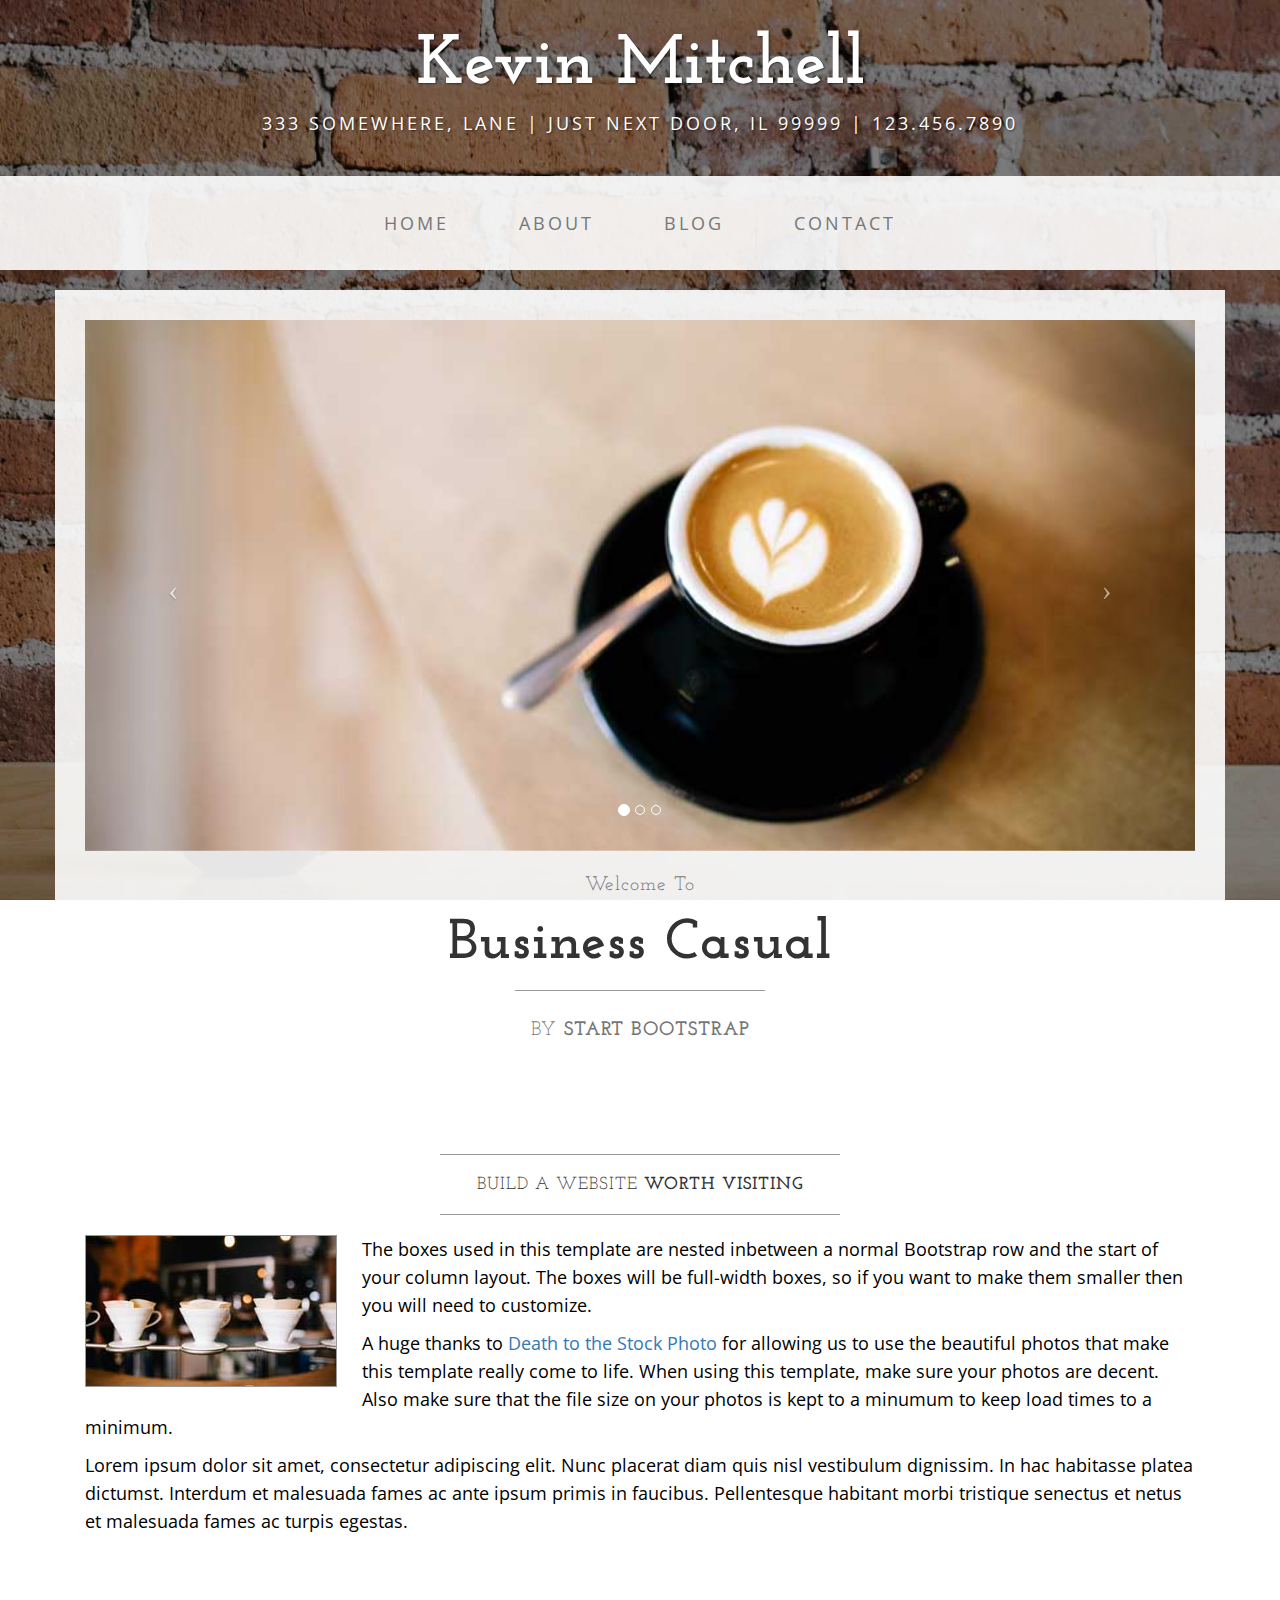
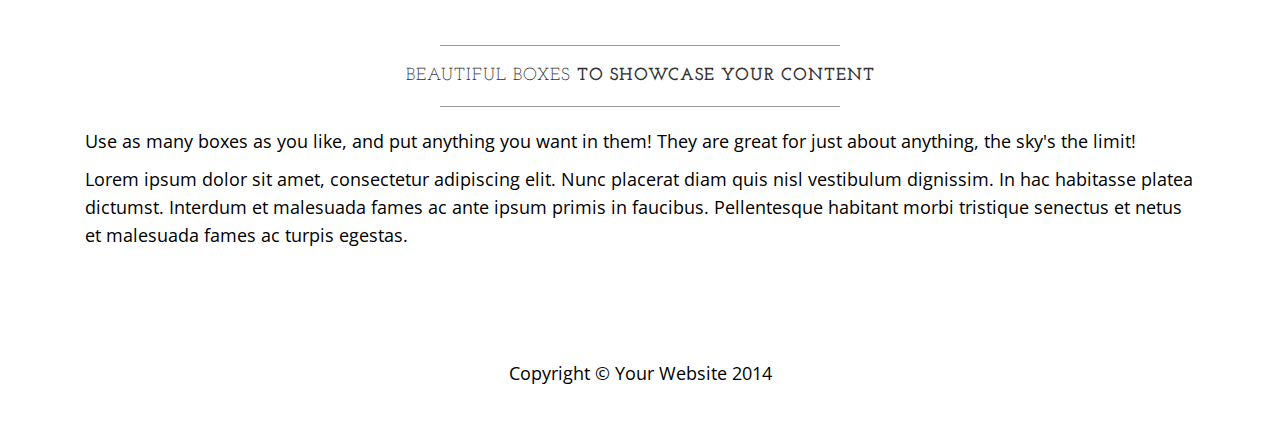
==== index.html @ 8513bf04 "Removed folder" ====
<!DOCTYPE html>
<html lang="en">

<head>

    <meta charset="utf-8">
    <meta http-equiv="X-UA-Compatible" content="IE=edge">
    <meta name="viewport" content="width=device-width, initial-scale=1">
    <meta name="description" content="">
    <meta name="author" content="">

    <title>Kevin Mitchell</title>

    <!-- Bootstrap Core CSS -->
    <link href="css/bootstrap.min.css" rel="stylesheet">

    <!-- Custom CSS -->
    <link href="css/business-casual.css" rel="stylesheet">

    <!-- Fonts -->
    <link href="https://fonts.googleapis.com/css?family=Open+Sans:300italic,400italic,600italic,700italic,800italic,400,300,600,700,800" rel="stylesheet" type="text/css">
    <link href="https://fonts.googleapis.com/css?family=Josefin+Slab:100,300,400,600,700,100italic,300italic,400italic,600italic,700italic" rel="stylesheet" type="text/css">

    <!-- HTML5 Shim and Respond.js IE8 support of HTML5 elements and media queries -->
    <!-- WARNING: Respond.js doesn't work if you view the page via file:// -->
    <!--[if lt IE 9]>
        <script src="https://oss.maxcdn.com/libs/html5shiv/3.7.0/html5shiv.js"></script>
        <script src="https://oss.maxcdn.com/libs/respond.js/1.4.2/respond.min.js"></script>
    <![endif]-->

</head>

<body>

    <div class="brand">Kevin Mitchell</div>
    <div class="address-bar">333 Somewhere, Lane | Just Next Door, Il 99999 | 123.456.7890</div>

    <!-- Navigation -->
    <nav class="navbar navbar-default" role="navigation">
        <div class="container">
            <!-- Brand and toggle get grouped for better mobile display -->
            <div class="navbar-header">
                <button type="button" class="navbar-toggle" data-toggle="collapse" data-target="#bs-example-navbar-collapse-1">
                    <span class="sr-only">Toggle navigation</span>
                    <span class="icon-bar"></span>
                    <span class="icon-bar"></span>
                    <span class="icon-bar"></span>
                </button>
                <!-- navbar-brand is hidden on larger screens, but visible when the menu is collapsed -->
                <a class="navbar-brand" href="index.html">Business Casual</a>
            </div>
            <!-- Collect the nav links, forms, and other content for toggling -->
            <div class="collapse navbar-collapse" id="bs-example-navbar-collapse-1">
                <ul class="nav navbar-nav">
                    <li>
                        <a href="index.html">Home</a>
                    </li>
                    <li>
                        <a href="about.html">About</a>
                    </li>
                    <li>
                        <a href="blog.html">Blog</a>
                    </li>
                    <li>
                        <a href="contact.html">Contact</a>
                    </li>
                </ul>
            </div>
            <!-- /.navbar-collapse -->
        </div>
        <!-- /.container -->
    </nav>

    <div class="container">

        <div class="row">
            <div class="box">
                <div class="col-lg-12 text-center">
                    <div id="carousel-example-generic" class="carousel slide">
                        <!-- Indicators -->
                        <ol class="carousel-indicators hidden-xs">
                            <li data-target="#carousel-example-generic" data-slide-to="0" class="active"></li>
                            <li data-target="#carousel-example-generic" data-slide-to="1"></li>
                            <li data-target="#carousel-example-generic" data-slide-to="2"></li>
                        </ol>

                        <!-- Wrapper for slides -->
                        <div class="carousel-inner">
                            <div class="item active">
                                <img class="img-responsive img-full" src="img/slide-1.jpg" alt="">
                            </div>
                            <div class="item">
                                <img class="img-responsive img-full" src="img/slide-2.jpg" alt="">
                            </div>
                            <div class="item">
                                <img class="img-responsive img-full" src="img/slide-3.jpg" alt="">
                            </div>
                        </div>

                        <!-- Controls -->
                        <a class="left carousel-control" href="#carousel-example-generic" data-slide="prev">
                            <span class="icon-prev"></span>
                        </a>
                        <a class="right carousel-control" href="#carousel-example-generic" data-slide="next">
                            <span class="icon-next"></span>
                        </a>
                    </div>
                    <h2 class="brand-before">
                        <small>Welcome to</small>
                    </h2>
                    <h1 class="brand-name">Business Casual</h1>
                    <hr class="tagline-divider">
                    <h2>
                        <small>By
                            <strong>Start Bootstrap</strong>
                        </small>
                    </h2>
                </div>
            </div>
        </div>

        <div class="row">
            <div class="box">
                <div class="col-lg-12">
                    <hr>
                    <h2 class="intro-text text-center">Build a website
                        <strong>worth visiting</strong>
                    </h2>
                    <hr>
                    <img class="img-responsive img-border img-left" src="img/intro-pic.jpg" alt="">
                    <hr class="visible-xs">
                    <p>The boxes used in this template are nested inbetween a normal Bootstrap row and the start of your column layout. The boxes will be full-width boxes, so if you want to make them smaller then you will need to customize.</p>
                    <p>A huge thanks to <a href="http://join.deathtothestockphoto.com/" target="_blank">Death to the Stock Photo</a> for allowing us to use the beautiful photos that make this template really come to life. When using this template, make sure your photos are decent. Also make sure that the file size on your photos is kept to a minumum to keep load times to a minimum.</p>
                    <p>Lorem ipsum dolor sit amet, consectetur adipiscing elit. Nunc placerat diam quis nisl vestibulum dignissim. In hac habitasse platea dictumst. Interdum et malesuada fames ac ante ipsum primis in faucibus. Pellentesque habitant morbi tristique senectus et netus et malesuada fames ac turpis egestas.</p>
                </div>
            </div>
        </div>

        <div class="row">
            <div class="box">
                <div class="col-lg-12">
                    <hr>
                    <h2 class="intro-text text-center">Beautiful boxes
                        <strong>to showcase your content</strong>
                    </h2>
                    <hr>
                    <p>Use as many boxes as you like, and put anything you want in them! They are great for just about anything, the sky's the limit!</p>
                    <p>Lorem ipsum dolor sit amet, consectetur adipiscing elit. Nunc placerat diam quis nisl vestibulum dignissim. In hac habitasse platea dictumst. Interdum et malesuada fames ac ante ipsum primis in faucibus. Pellentesque habitant morbi tristique senectus et netus et malesuada fames ac turpis egestas.</p>
                </div>
            </div>
        </div>

    </div>
    <!-- /.container -->

    <footer>
        <div class="container">
            <div class="row">
                <div class="col-lg-12 text-center">
                    <p>Copyright &copy; Your Website 2014</p>
                </div>
            </div>
        </div>
    </footer>

    <!-- jQuery -->
    <script src="js/jquery.js"></script>

    <!-- Bootstrap Core JavaScript -->
    <script src="js/bootstrap.min.js"></script>

    <!-- Script to Activate the Carousel -->
    <script>
    $('.carousel').carousel({
        interval: 5000 //changes the speed
    })
    </script>

</body>

</html>
---- css/business-casual.css ----
/*!
 * Start Bootstrap - Business Casual (http://startbootstrap.com/)
 * Copyright 2013-2016 Start Bootstrap
 * Licensed under MIT (https://github.com/BlackrockDigital/startbootstrap/blob/gh-pages/LICENSE)
 */

body {
    font-family: "Open Sans","Helvetica Neue",Helvetica,Arial,sans-serif;
    background: url('../img/bg.jpg') no-repeat center center fixed;
    -webkit-background-size: cover;
    -moz-background-size: cover;
    background-size: cover;
    -o-background-size: cover;
}

h1,
h2,
h3,
h4,
h5,
h6 {
    text-transform: uppercase;
    font-family: "Josefin Slab","Helvetica Neue",Helvetica,Arial,sans-serif;
    font-weight: 700;
    letter-spacing: 1px;
}

p {
    font-size: 1.25em;
    line-height: 1.6;
    color: #000;
}

hr {
    max-width: 400px;
    border-color: #999999;
}

.brand,
.address-bar {
    display: none;
}

.navbar-brand {
    text-transform: uppercase;
    font-weight: 900;
    letter-spacing: 2px;
}

.navbar-nav {
    text-transform: uppercase;
    font-weight: 400;
    letter-spacing: 3px;
}

.img-full {
    min-width: 100%;
}

.brand-before,
.brand-name {
    text-transform: capitalize;
}

.brand-before {
    margin: 15px 0;
}

.brand-name {
    margin: 0;
    font-size: 4em;
}

.tagline-divider {
    margin: 15px auto 3px;
    max-width: 250px;
    border-color: #999999;
}

.box {
    margin-bottom: 20px;
    padding: 30px 15px;
    background: #fff;
    background: rgba(255,255,255,0.9);
}

.intro-text {
    text-transform: uppercase;
    font-size: 1.25em;
    font-weight: 400;
    letter-spacing: 1px;
}

.img-border {
    float: none;
    margin: 0 auto 0;
    border: #999999 solid 1px;
}

.img-left {
    float: none;
    margin: 0 auto 0;
}

footer {
    background: #fff;
    background: rgba(255,255,255,0.9);
}

footer p {
    margin: 0;
    padding: 50px 0;
}

@media screen and (min-width:768px) {
    .brand {
        display: inherit;
        margin: 0;
        padding: 30px 0 10px;
        text-align: center;
        text-shadow: 1px 1px 2px rgba(0,0,0,0.5);
        font-family: "Josefin Slab","Helvetica Neue",Helvetica,Arial,sans-serif;
        font-size: 5em;
        font-weight: 700;
        line-height: normal;
        color: #fff;
    }

    .top-divider {
        margin-top: 0;
    }

    .img-left {
        float: left;
        margin-right: 25px;
    }

    .address-bar {
        display: inherit;
        margin: 0;
        padding: 0 0 40px;
        text-align: center;
        text-shadow: 1px 1px 2px rgba(0,0,0,0.5);
        text-transform: uppercase;
        font-size: 1.25em;
        font-weight: 400;
        letter-spacing: 3px;
        color: #fff;
    }

    .navbar {
        border-radius: 0;
    }

    .navbar-header {
        display: none;
    }

    .navbar {
        min-height: 0;
    }

    .navbar-default {
        border: none;
        background: #fff;
        background: rgba(255,255,255,0.9);
    }

    .nav>li>a {
        padding: 35px;
    }

    .navbar-nav>li>a {
        line-height: normal;
    }

    .navbar-nav {
        display: table;
        float: none;
        margin: 0 auto;
        table-layout: fixed;
        font-size: 1.25em;
    }
}

@media screen and (min-width:1200px) {
    .box:after {
        content: '';
        display: table;
        clear: both;
    }
}
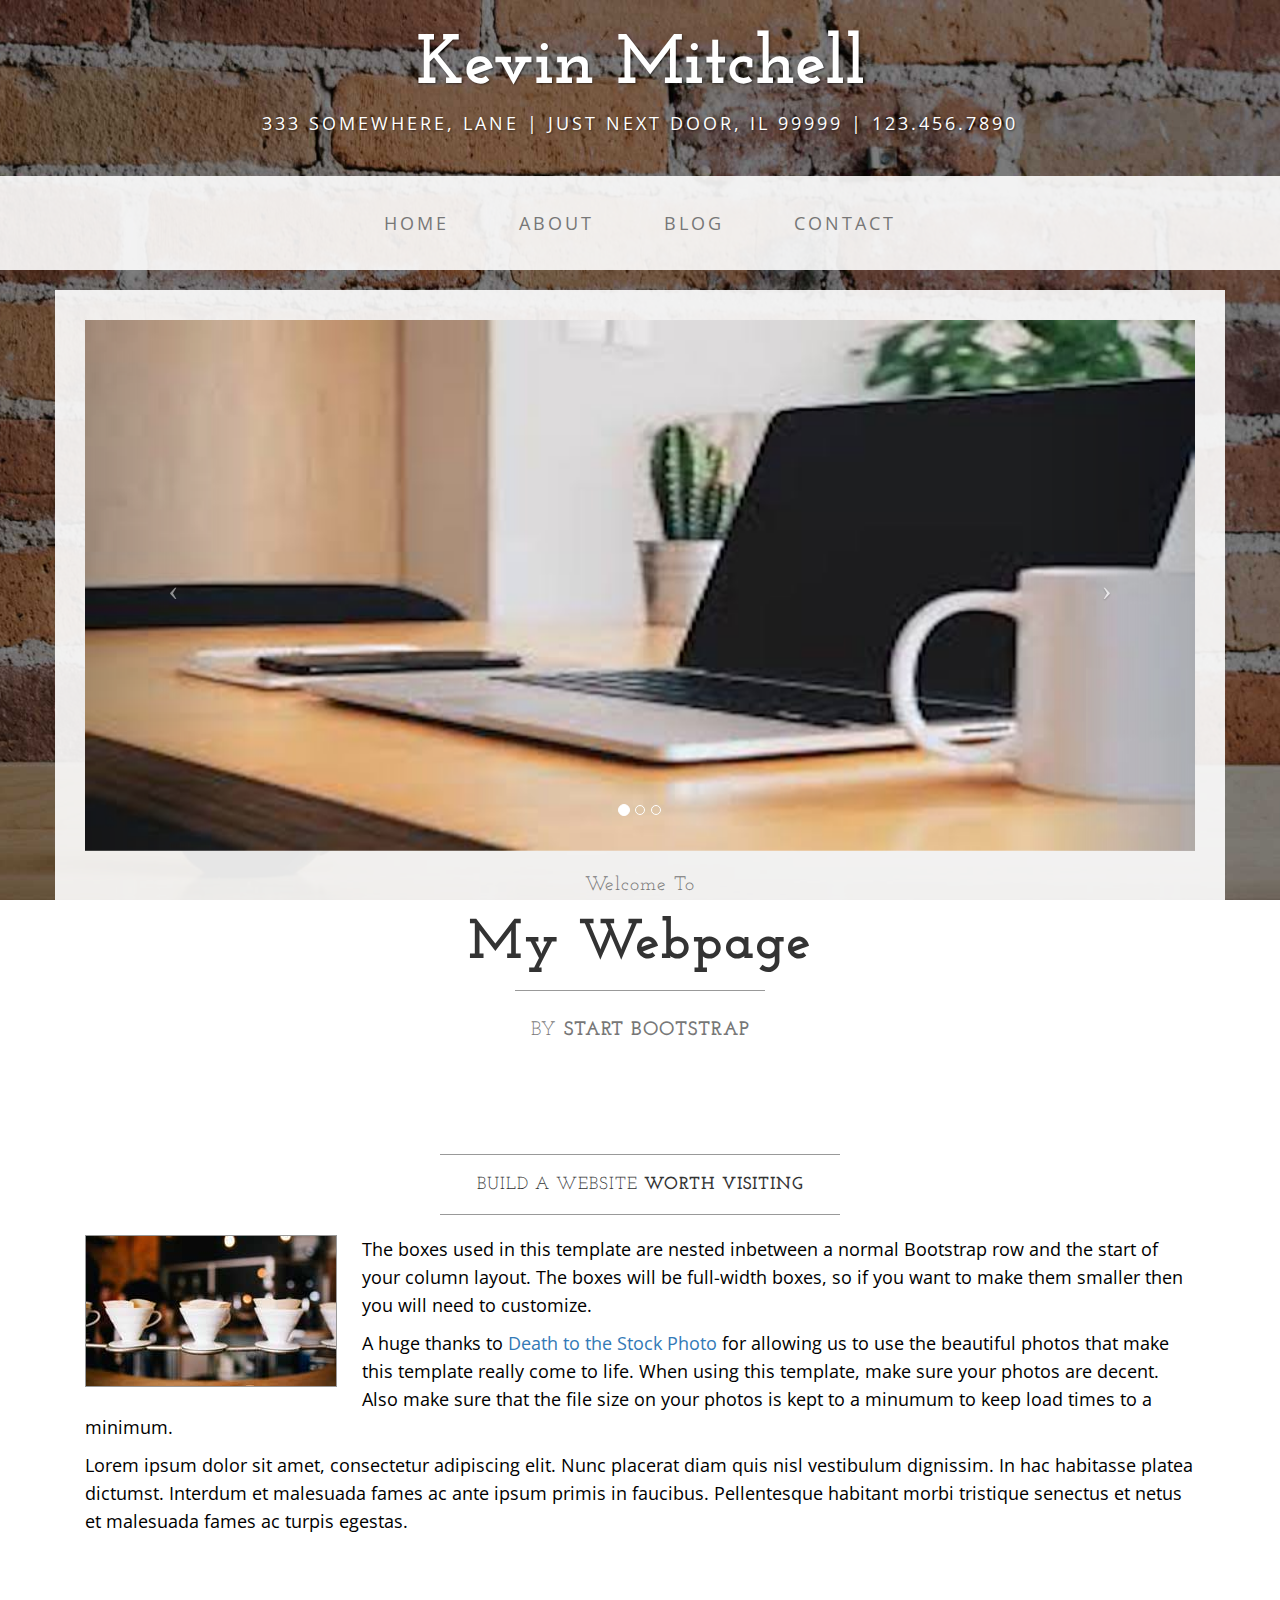
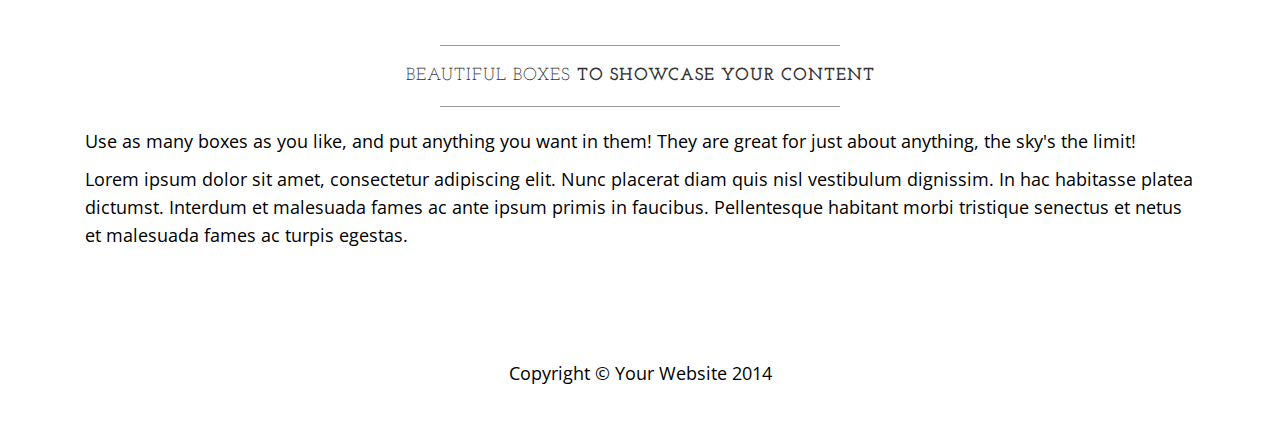
==== commit f9d5873a: "Updated photos" ====
--- a/index.html
+++ b/index.html
@@ -108,7 +108,7 @@
                     <h2 class="brand-before">
                         <small>Welcome to</small>
                     </h2>
-                    <h1 class="brand-name">Business Casual</h1>
+                    <h1 class="brand-name">My webpage</h1>
                     <hr class="tagline-divider">
                     <h2>
                         <small>By
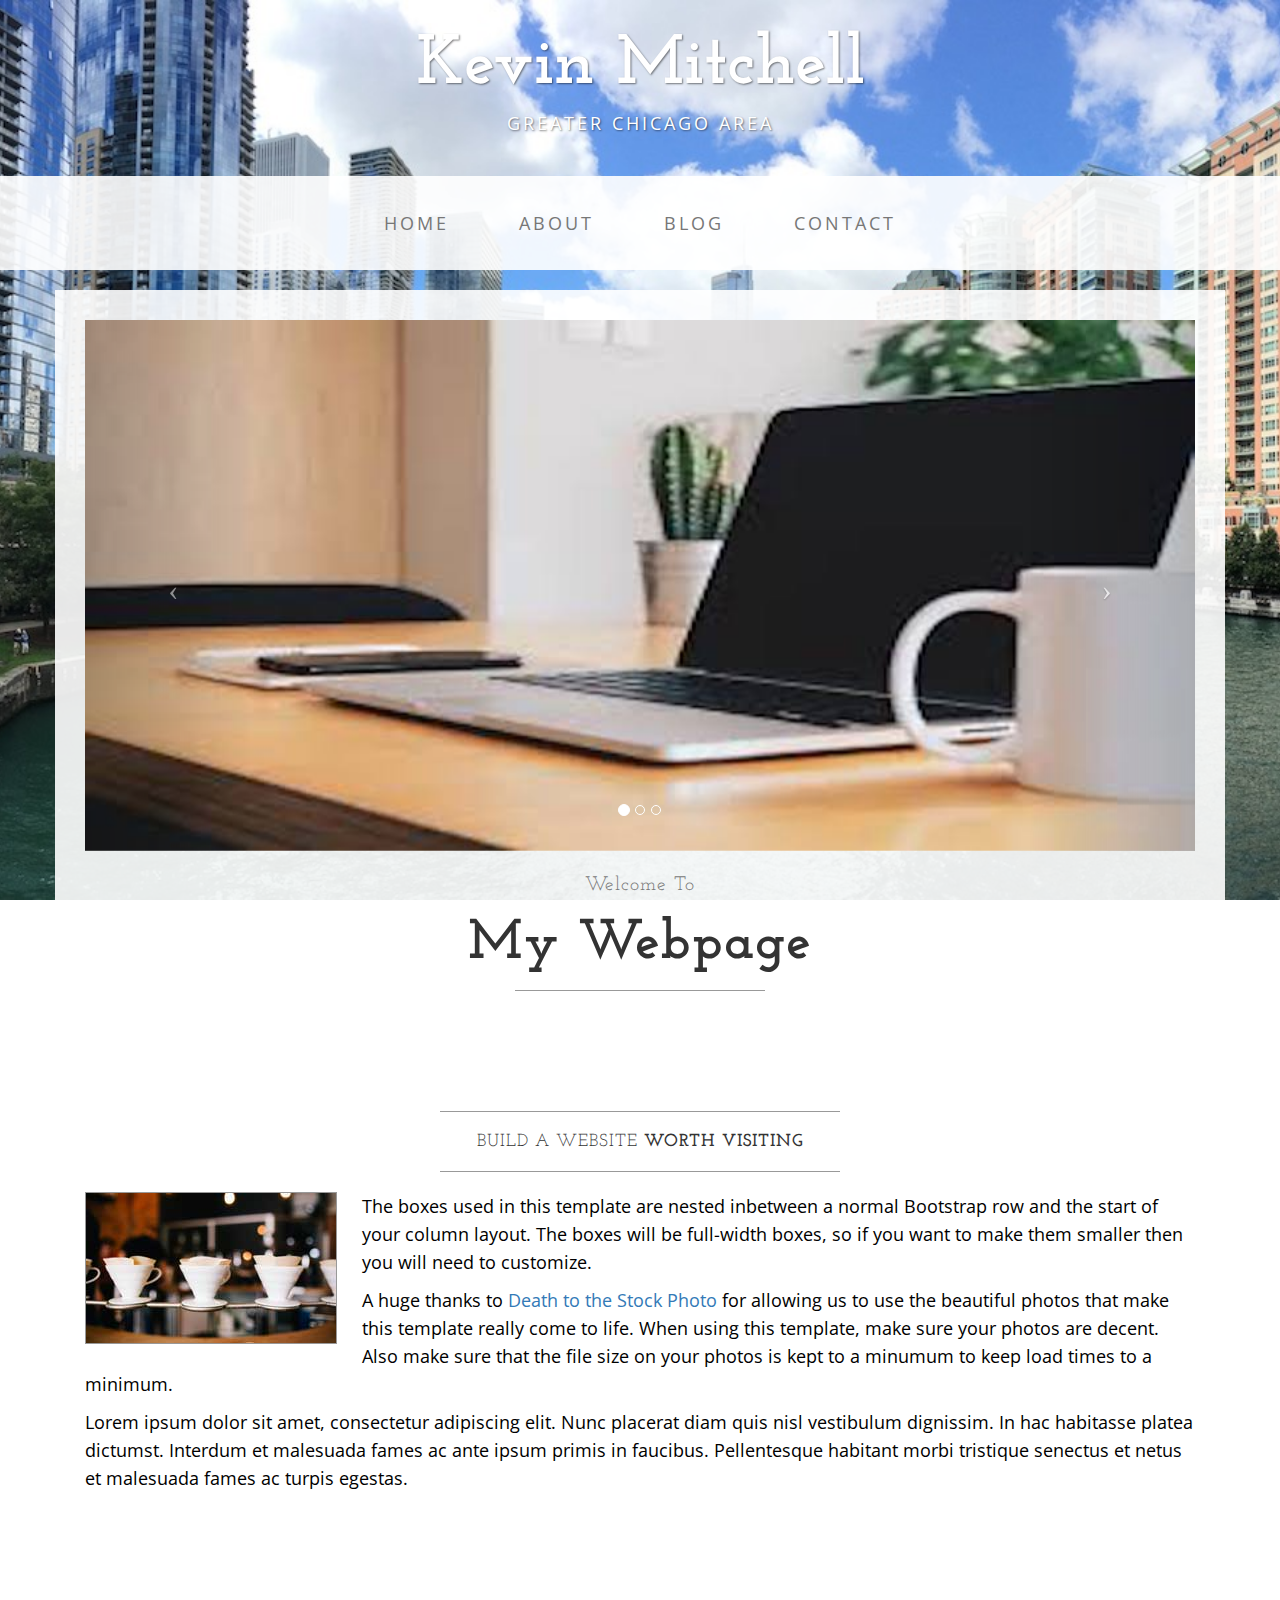
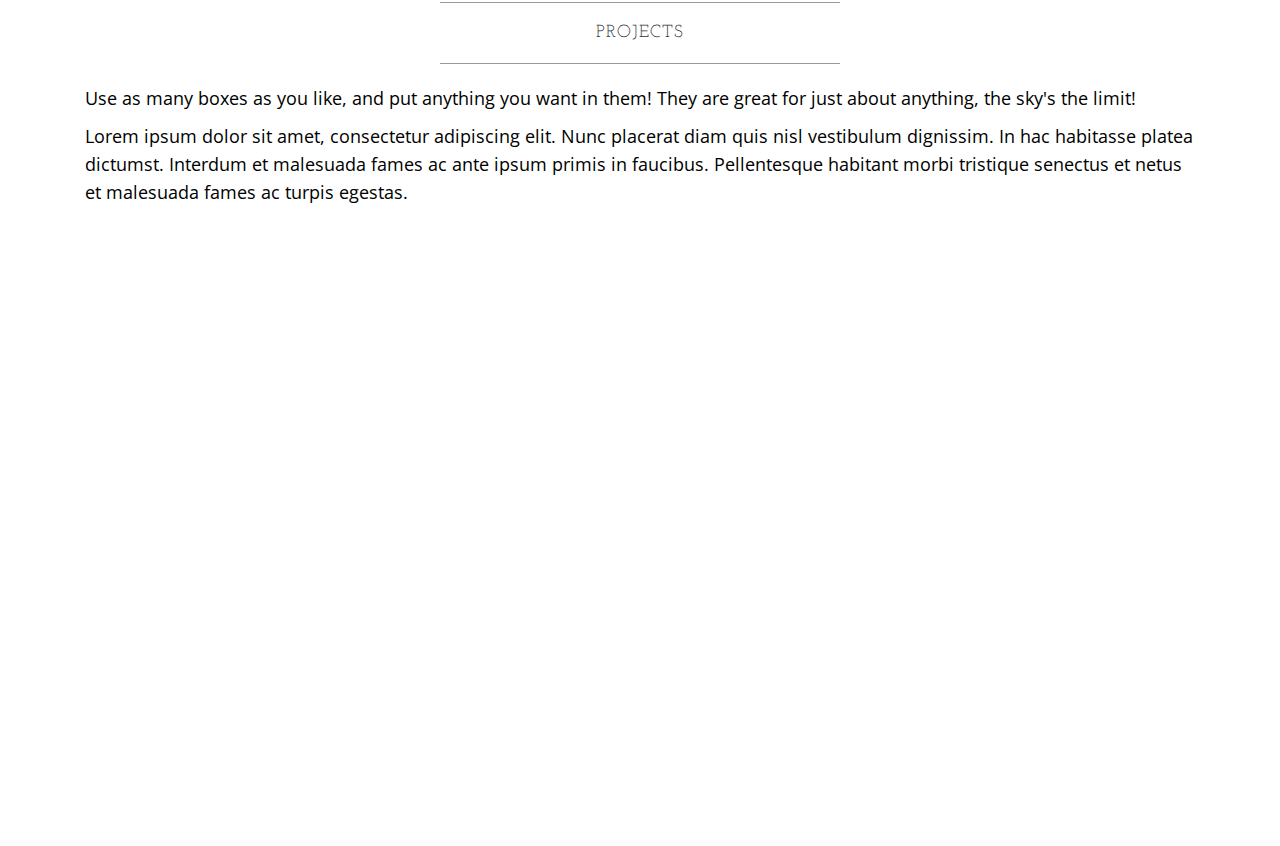
==== commit 6d8903fd: "Edit address" ====
--- a/index.html
+++ b/index.html
@@ -27,13 +27,14 @@
         <script src="https://oss.maxcdn.com/libs/html5shiv/3.7.0/html5shiv.js"></script>
         <script src="https://oss.maxcdn.com/libs/respond.js/1.4.2/respond.min.js"></script>
     <![endif]-->
+    <script src="http://code.highcharts.com/highcharts.js"></script>
 
 </head>
 
 <body>
 
     <div class="brand">Kevin Mitchell</div>
-    <div class="address-bar">333 Somewhere, Lane | Just Next Door, Il 99999 | 123.456.7890</div>
+    <div class="address-bar">Greater Chicago Area</div>
 
     <!-- Navigation -->
     <nav class="navbar navbar-default" role="navigation">
@@ -111,8 +112,8 @@
                     <h1 class="brand-name">My webpage</h1>
                     <hr class="tagline-divider">
                     <h2>
-                        <small>By
-                            <strong>Start Bootstrap</strong>
+                        <small>
+                            <strong></strong>
                         </small>
                     </h2>
                 </div>
@@ -120,8 +121,9 @@
         </div>
 
         <div class="row">
-            <div class="box">
+           <div class="box">
                 <div class="col-lg-12">
+                
                     <hr>
                     <h2 class="intro-text text-center">Build a website
                         <strong>worth visiting</strong>
@@ -132,6 +134,7 @@
                     <p>The boxes used in this template are nested inbetween a normal Bootstrap row and the start of your column layout. The boxes will be full-width boxes, so if you want to make them smaller then you will need to customize.</p>
                     <p>A huge thanks to <a href="http://join.deathtothestockphoto.com/" target="_blank">Death to the Stock Photo</a> for allowing us to use the beautiful photos that make this template really come to life. When using this template, make sure your photos are decent. Also make sure that the file size on your photos is kept to a minumum to keep load times to a minimum.</p>
                     <p>Lorem ipsum dolor sit amet, consectetur adipiscing elit. Nunc placerat diam quis nisl vestibulum dignissim. In hac habitasse platea dictumst. Interdum et malesuada fames ac ante ipsum primis in faucibus. Pellentesque habitant morbi tristique senectus et netus et malesuada fames ac turpis egestas.</p>
+
                 </div>
             </div>
         </div>
@@ -140,8 +143,8 @@
             <div class="box">
                 <div class="col-lg-12">
                     <hr>
-                    <h2 class="intro-text text-center">Beautiful boxes
-                        <strong>to showcase your content</strong>
+                    <h2 class="intro-text text-center">Projects
+                        <strong></strong>
                     </h2>
                     <hr>
                     <p>Use as many boxes as you like, and put anything you want in them! They are great for just about anything, the sky's the limit!</p>
@@ -157,7 +160,7 @@
         <div class="container">
             <div class="row">
                 <div class="col-lg-12 text-center">
-                    <p>Copyright &copy; Your Website 2014</p>
+                    <p></p>
                 </div>
             </div>
         </div>
@@ -175,6 +178,45 @@
         interval: 5000 //changes the speed
     })
     </script>
+    
+         <div class="row">
+            <div class="box">
+                <div class="col-lg-12">
+                    <div id="container" style="width:400px; height:400px; text-align: center;"></div> 
+                        
+                        <script>
+                            $(function () { 
+                            var myChart = Highcharts.chart('container', {
+                            chart: {
+                                type: 'bar'
+                            },
+                            title: {
+                                text: 'Fruit Consumption'
+                            },
+                            xAxis: {
+                                categories: ['Apples', 'Bananas', 'Oranges']
+                            },
+                            yAxis: {
+                                title: {
+                                    text: 'Fruit eaten'
+                                }
+                            },
+                            series: [{
+                                name: 'Jane',
+                                data: [1, 0, 4]
+                            }, {
+                                name: 'John',
+                                data: [5, 7, 3]
+                            }]
+                        });
+                    });
+                        </script>
+                    
+                </div>
+            </div>
+        </div>
+
+    
 
 </body>
 
--- a/css/business-casual.css
+++ b/css/business-casual.css
@@ -6,7 +6,7 @@
 
 body {
     font-family: "Open Sans","Helvetica Neue",Helvetica,Arial,sans-serif;
-    background: url('../img/bg.jpg') no-repeat center center fixed;
+    background: url('../img/pexels-photo-167200.jpeg') no-repeat center center fixed;
     -webkit-background-size: cover;
     -moz-background-size: cover;
     background-size: cover;
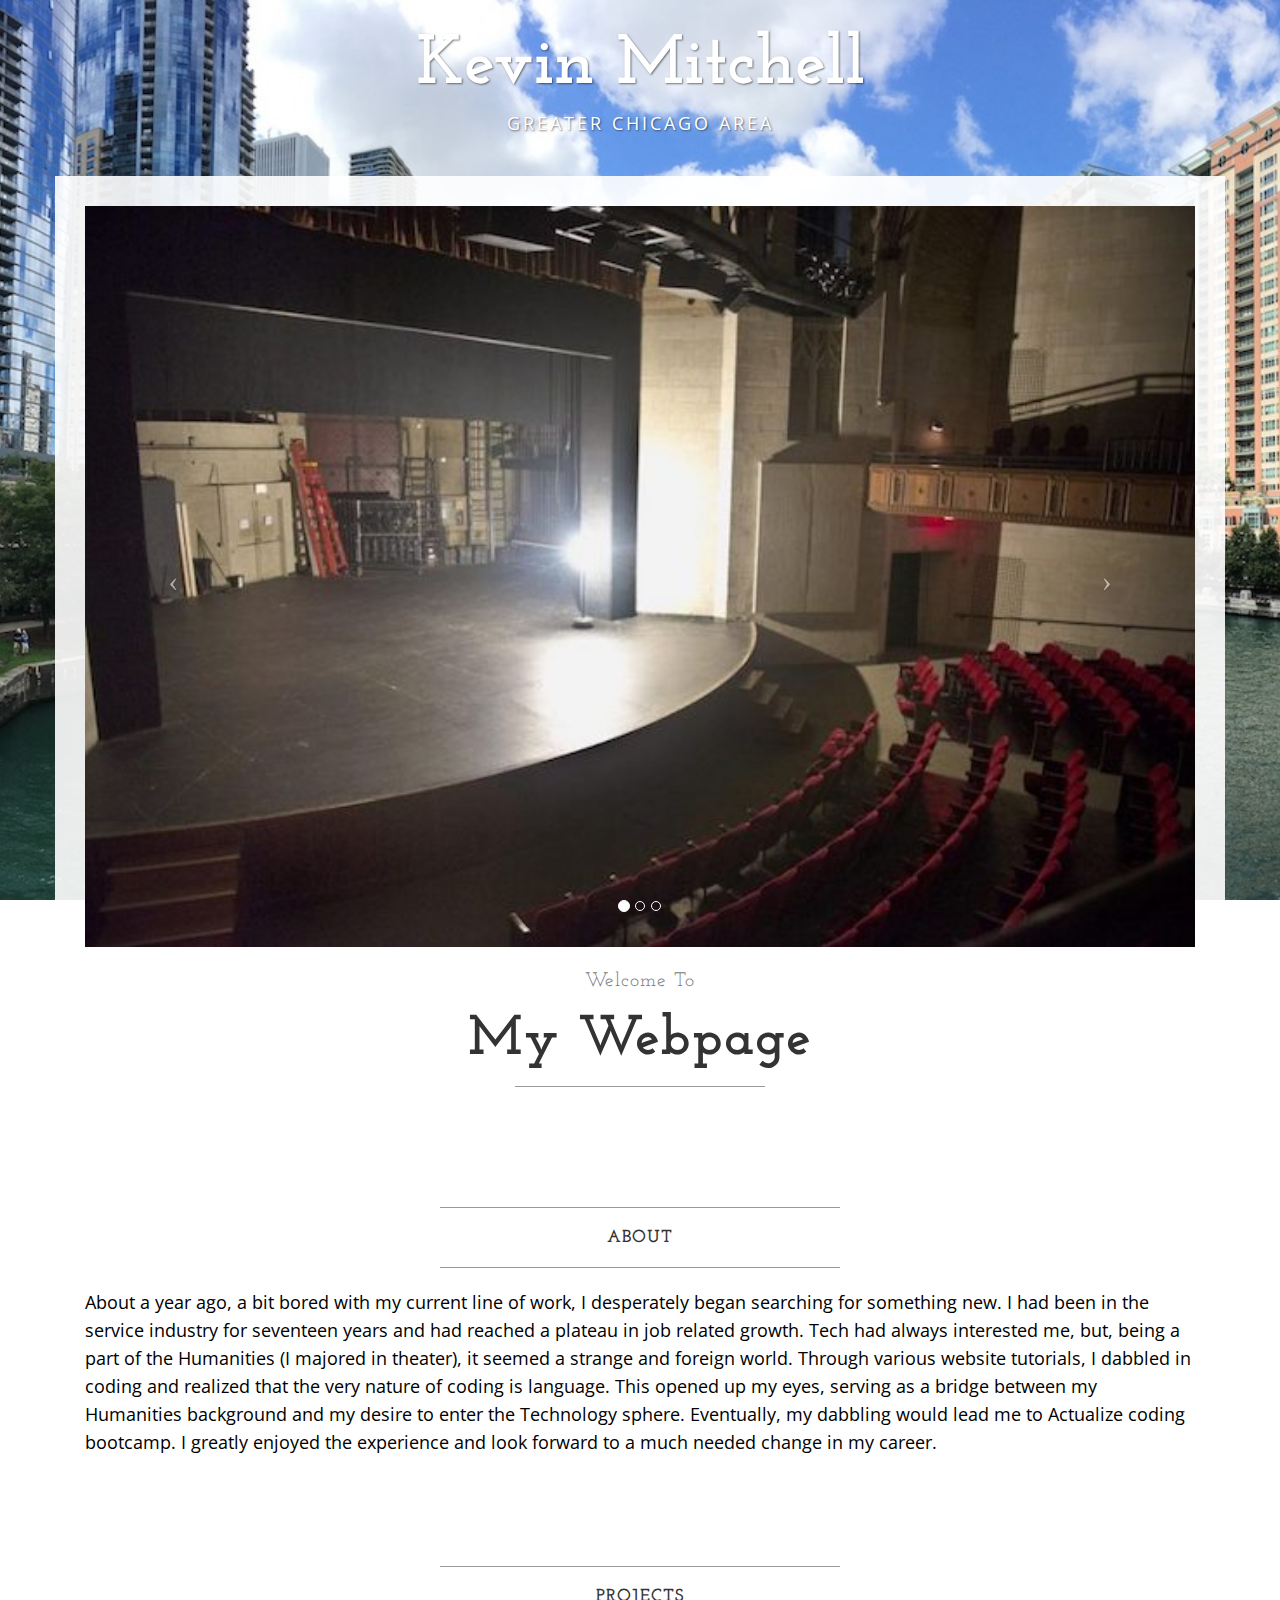
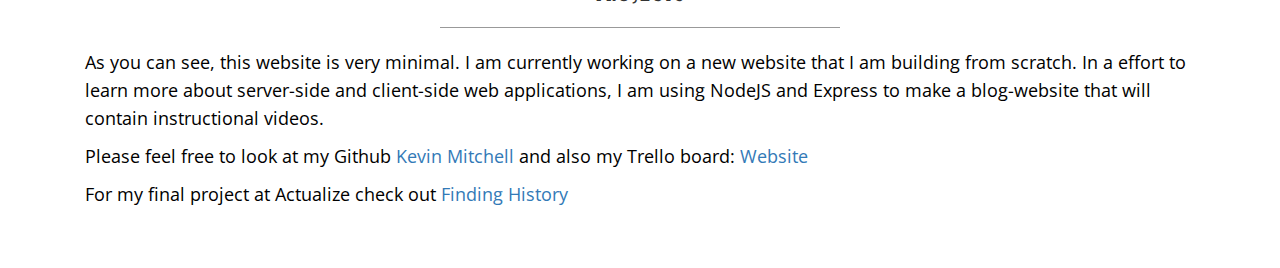
==== commit 12e479a3: "Finalized basic website" ====
--- a/index.html
+++ b/index.html
@@ -37,41 +37,7 @@
     <div class="address-bar">Greater Chicago Area</div>
 
     <!-- Navigation -->
-    <nav class="navbar navbar-default" role="navigation">
-        <div class="container">
-            <!-- Brand and toggle get grouped for better mobile display -->
-            <div class="navbar-header">
-                <button type="button" class="navbar-toggle" data-toggle="collapse" data-target="#bs-example-navbar-collapse-1">
-                    <span class="sr-only">Toggle navigation</span>
-                    <span class="icon-bar"></span>
-                    <span class="icon-bar"></span>
-                    <span class="icon-bar"></span>
-                </button>
-                <!-- navbar-brand is hidden on larger screens, but visible when the menu is collapsed -->
-                <a class="navbar-brand" href="index.html">Business Casual</a>
-            </div>
-            <!-- Collect the nav links, forms, and other content for toggling -->
-            <div class="collapse navbar-collapse" id="bs-example-navbar-collapse-1">
-                <ul class="nav navbar-nav">
-                    <li>
-                        <a href="index.html">Home</a>
-                    </li>
-                    <li>
-                        <a href="about.html">About</a>
-                    </li>
-                    <li>
-                        <a href="blog.html">Blog</a>
-                    </li>
-                    <li>
-                        <a href="contact.html">Contact</a>
-                    </li>
-                </ul>
-            </div>
-            <!-- /.navbar-collapse -->
-        </div>
-        <!-- /.container -->
-    </nav>
-
+    
     <div class="container">
 
         <div class="row">
@@ -88,13 +54,13 @@
                         <!-- Wrapper for slides -->
                         <div class="carousel-inner">
                             <div class="item active">
-                                <img class="img-responsive img-full" src="img/slide-1.jpg" alt="">
+                                <img class="img-responsive img-full" src="img/slide_1.jpg" alt="">
                             </div>
                             <div class="item">
-                                <img class="img-responsive img-full" src="img/slide-2.jpg" alt="">
+                                <img class="img-responsive img-full" src="img/slide_2.jpg" alt="">
                             </div>
                             <div class="item">
-                                <img class="img-responsive img-full" src="img/slide-3.jpg" alt="">
+                                <img class="img-responsive img-full" src="img/slide_3.jpg" alt="">
                             </div>
                         </div>
 
@@ -125,16 +91,12 @@
                 <div class="col-lg-12">
                 
                     <hr>
-                    <h2 class="intro-text text-center">Build a website
-                        <strong>worth visiting</strong>
+                    <h2 class="intro-text text-center">
+                        <strong>About</strong>
                     </h2>
                     <hr>
-                    <img class="img-responsive img-border img-left" src="img/intro-pic.jpg" alt="">
-                    <hr class="visible-xs">
-                    <p>The boxes used in this template are nested inbetween a normal Bootstrap row and the start of your column layout. The boxes will be full-width boxes, so if you want to make them smaller then you will need to customize.</p>
-                    <p>A huge thanks to <a href="http://join.deathtothestockphoto.com/" target="_blank">Death to the Stock Photo</a> for allowing us to use the beautiful photos that make this template really come to life. When using this template, make sure your photos are decent. Also make sure that the file size on your photos is kept to a minumum to keep load times to a minimum.</p>
-                    <p>Lorem ipsum dolor sit amet, consectetur adipiscing elit. Nunc placerat diam quis nisl vestibulum dignissim. In hac habitasse platea dictumst. Interdum et malesuada fames ac ante ipsum primis in faucibus. Pellentesque habitant morbi tristique senectus et netus et malesuada fames ac turpis egestas.</p>
-
+                    <p> About a year ago, a bit bored with my current line of work, I desperately began searching for something new. I had been in the service industry for seventeen years and had reached a plateau in job related growth. Tech had always interested me, but, being a part of the Humanities (I majored in theater), it seemed a strange and foreign world. Through various website tutorials, I dabbled in coding and realized that the very nature of coding is language. This opened up my eyes, serving as a bridge between my Humanities background and my desire to enter the Technology sphere. Eventually, my dabbling would lead me to Actualize coding bootcamp. I greatly enjoyed the experience and look forward to a much needed change in my career.</p>
+                    
                 </div>
             </div>
         </div>
@@ -143,12 +105,13 @@
             <div class="box">
                 <div class="col-lg-12">
                     <hr>
-                    <h2 class="intro-text text-center">Projects
-                        <strong></strong>
+                    <h2 class="intro-text text-center">
+                        <strong>Projects</strong>
                     </h2>
                     <hr>
-                    <p>Use as many boxes as you like, and put anything you want in them! They are great for just about anything, the sky's the limit!</p>
-                    <p>Lorem ipsum dolor sit amet, consectetur adipiscing elit. Nunc placerat diam quis nisl vestibulum dignissim. In hac habitasse platea dictumst. Interdum et malesuada fames ac ante ipsum primis in faucibus. Pellentesque habitant morbi tristique senectus et netus et malesuada fames ac turpis egestas.</p>
+                    <p>As you can see, this website is very minimal. I am currently working on a new website that I am building from scratch.  In a effort to learn more about server-side and client-side web applications, I am using NodeJS and Express to make a blog-website that will contain instructional videos.</p>
+                    <p>Please feel free to look at my Github <a href="https://github.com/kevinmitchell36/Kevin_Mitchell" target="_blank">Kevin Mitchell</a> and also my Trello board: <a href="https://trello.com/b/PDskC0xH/website" target="_blank">Website</a></p>
+                    <p>For my final project at Actualize check out <a href="https://www.youtube.com/watch?v=CwJXk4__CEY" target="_blank">Finding History</a></p>
                 </div>
             </div>
         </div>
@@ -156,16 +119,7 @@
     </div>
     <!-- /.container -->
 
-    <footer>
-        <div class="container">
-            <div class="row">
-                <div class="col-lg-12 text-center">
-                    <p></p>
-                </div>
-            </div>
-        </div>
-    </footer>
-
+  
     <!-- jQuery -->
     <script src="js/jquery.js"></script>
 
@@ -173,48 +127,7 @@
     <script src="js/bootstrap.min.js"></script>
 
     <!-- Script to Activate the Carousel -->
-    <script>
-    $('.carousel').carousel({
-        interval: 5000 //changes the speed
-    })
-    </script>
-    
-         <div class="row">
-            <div class="box">
-                <div class="col-lg-12">
-                    <div id="container" style="width:400px; height:400px; text-align: center;"></div> 
-                        
-                        <script>
-                            $(function () { 
-                            var myChart = Highcharts.chart('container', {
-                            chart: {
-                                type: 'bar'
-                            },
-                            title: {
-                                text: 'Fruit Consumption'
-                            },
-                            xAxis: {
-                                categories: ['Apples', 'Bananas', 'Oranges']
-                            },
-                            yAxis: {
-                                title: {
-                                    text: 'Fruit eaten'
-                                }
-                            },
-                            series: [{
-                                name: 'Jane',
-                                data: [1, 0, 4]
-                            }, {
-                                name: 'John',
-                                data: [5, 7, 3]
-                            }]
-                        });
-                    });
-                        </script>
-                    
-                </div>
-            </div>
-        </div>
+   
 
     
 
